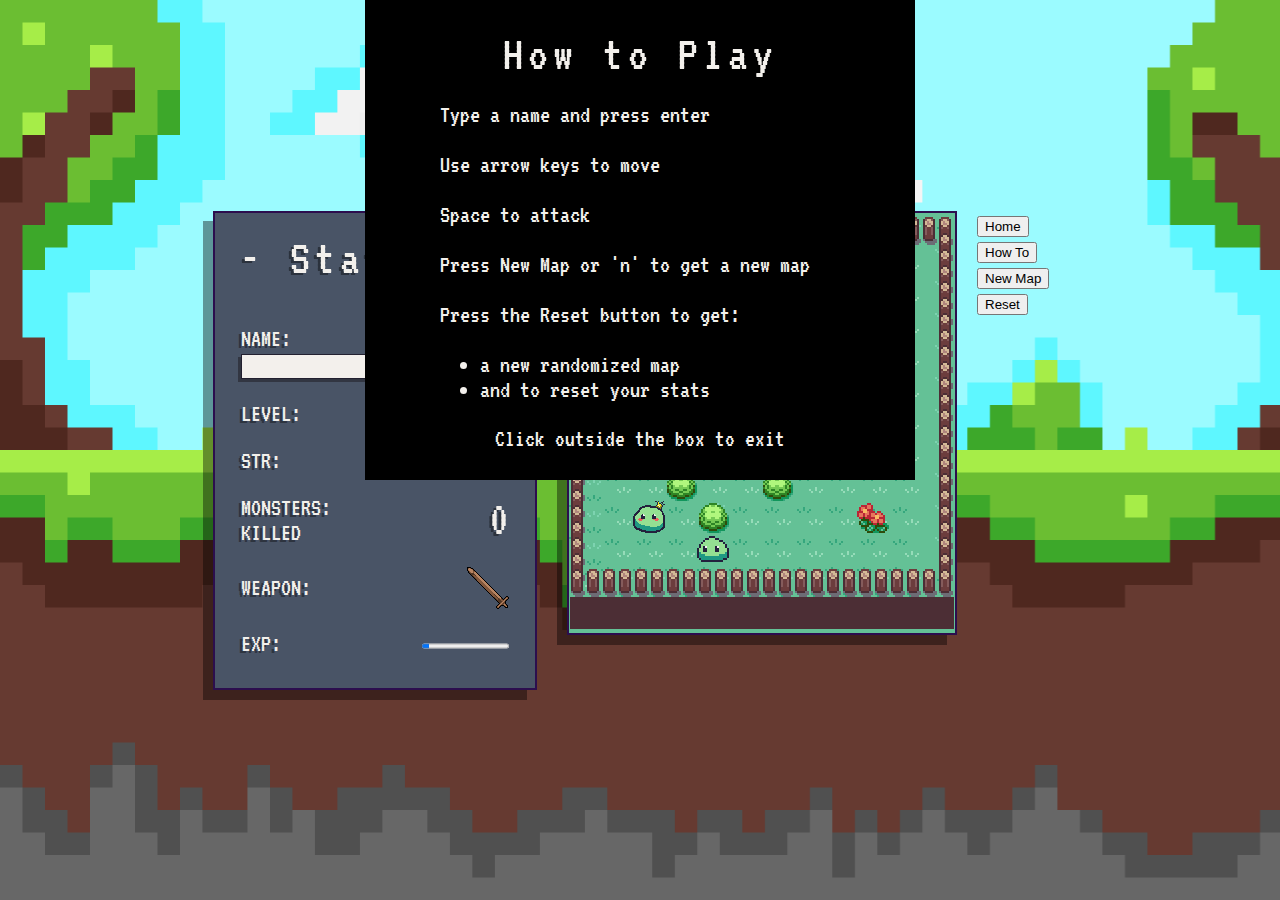
==== play.html @ 7b3207e8 "using js objects" ====
<!DOCTYPE html>
<html>

<head>
    <title>The ConQuest</title>
    <link rel="stylesheet" type="text/css" href="style_play.css">
    <link href="https://fonts.googleapis.com/css?family=VT323&display=swap" rel="stylesheet">
</head>

<body>
    <!-- AUDIO -->
    <audio id="bg-music" loop autoplay muted>
        <source src="sounds/29 Tyrant's Bounty.mp3" type="audio/mpeg">
    </audio>


    <!-- HOW TO PLAY -->
    <div id="how-to">
        <h1 class="center">How to Play</h1>

        <p>Type a name and press enter</p>
        <p>Use arrow keys to move</p>
        <p>Space to attack</p>
        <p>Press New Map or 'n' to get a new map</p>
        <p>Press the Reset button to get:
            <ul>
                <li>a new randomized map</li>
                <li>and to reset your stats</li>
            </ul>
        </p>
        <p style="font-size:18pt; text-align:center">Click outside the box to exit</p>

    </div>

    <div id="content">

        <!-- STATS TABLE-->
        <div id="stats">
            <h1>- Stats -</h1>
            <table>
                <!-- NAME -->
                <tr>
                    <th>
                        NAME: <span id="insert-name"></span>
                        <input id='name' maxlength="9">
                    </th>
                </tr>

                <tr>
                    <!-- LEVEL -->
                    <th>LEVEL: </th>
                    <td><span id="lvl">0</span></td>
                </tr>

                <!-- STR -->
                <tr>
                    <th>STR: </th>
                    <td><span id='str'>1</span></td>
                </tr>

                <!-- KILLED -->
                <tr>
                    <th>MONSTERS: <br>KILLED </th>
                    <td><span id='killed'>0</span></td>
                </tr>

                <!-- WEAPON -->
                <tr>
                    <th>WEAPON: </th>
                    <td><img id='sword' src='images/sword1.png'></td>
                </tr>

                <!-- EXP -->
                <tr>
                    <th>EXP: </th>
                    <th colspan="2"><progress id='exp' value="9" min="0" max="100"></progress></th>
                </tr>

            </table>

        </div>

        <!-- GAME BOX -->
        <div id="play-page">

            <!-- GRID -->
            <div id="grid-box">
                <!-- PLAY GRID -->
                <div id="grid">
                    <!-- Use JS to add grid -->
                </div>

                <!-- HEARTS ON GRID -->
                <div id="life">
                    <!-- USE JS To add HEARTS -->
                </div>
                <!-- HISTORY -->
                <div id="history">
                    <!-- USE JS to add History -->
                </div>
                <!-- END OF HISTORY -->
            </div>
            <!-- END OF GRID -->


        </div>

        <!-- BUTTONS -->
        <div id="menu">
            <div><a href="index.html"><button>Home</button></a></div>
            <div><button id='how-to-btn'>How To</button></div>
            <div><button id='new-map'>New Map</button></div>
            <div><button id='reset-btn'>Reset</button></div>
        </div>
        <!-- END OF BUTTONS -->
    </div>


    <!-- JAVASCRIPT -->
    <script src="main.js"></script>
</body>

</html>
---- style_play.css ----
* {
    font-weight: normal;

}

html {
    background: url(images/bg1.png), linear-gradient(#57D2F4, #04A287);
    background-repeat: repeat-x;
    background-position: left top;
    background-attachment: fixed;
    background-size: cover;
    height: 100%;

    color: #F3F0EC;
    overflow: hidden;
    font-family: 'VT323', monospace;
    font-size: 25px;
}

body {
    margin: auto;
    height: 100%;
    user-select: none;
}

#content {
    /* PERFECT CENTERS PLAY BOX */
    height: 100%;
    display: grid;
    column-gap: 10px;

    /* Build Grid Display*/
    grid-template-columns: 0fr 0fr 100px;

    justify-content: center;
    align-content: center;
}

.hide {
    display: none;
}

.center {
    text-align: center;
    line-height: 30px;
}

/* HOW TO BOX */
#how-to {
    background-color: black;
    /* Positioning */
    margin: auto;
    position: absolute;
    z-index: 2;
    /* Bring at the front */
    width: 400px;
    padding: 5px 75px;
    left: 0;
    right: 0;
}

/* ------  END OF HOW TO BOX*/

#grid-box {
    /* size of anything inside grid-box */
    line-height: 10px;
}

/* SHADOWS */
#play-page,
#stats {
    box-shadow: -10px 10px rgba(0, 0, 0, 0.4);
    border: 2px solid rgb(44, 14, 78);

}


/* GAME CONTAINER */
#play-page {
    margin-left: 20px;
    background-color: #64C196;
    /* define a width&height or it'll use the whole page & won't center*/
    width: 386px;
    height: 420px;
}

/* ------- END OF GAME CONTAINER*/

/* GRID-WALK */
#grid-box {
    background-color: #64C196;
    /* Used so hearts absolute is to grid-box */
    position: relative;
}

#grid div {
    /* border: 1px solid black; */
    width: 32px;
    height: 32px;
    /* display grid like a grid */
    float: left;
}

#grid div img {
    width: 32px;

    /* FIX TILE OVERLAY */
    background-color: #64C195;
}

#knight img {
    position: absolute;
    z-index: 1;
}

#nameplate {
    /* margin-top: 16px; */
    padding: 2px 5px;

    text-align: center;
    font-size: 11pt;
    background-color: rgba(34, 32, 48, 0.8);

    position: absolute;
    top: -40px;
    margin: 0 -100%;
    /* margin-left:-100%;
    margin-right: -100%; */
    overflow: visible;
}

#life {
    position: absolute;
    top: 35px;
    left: 16px;
    background-color: rgba(0, 0, 0, 0.3);
    border-radius: 5px;
    padding: 1px 2px;
}


/* ------- END OF GRID WALK*/

/* STATS BOX*/
div>h1 {
    /* Align -Stats- to center */
    position: relative;
    /* left: 40px; */
    letter-spacing: 5px;
}

#stats {
    /* Color & txt Shadow */
    background-color: #495466;
    text-shadow: -3px 2px rgba(0, 0, 0, 0.4);


    /* Stats Box Size */
    width: 270px;
    height: 475px;

    /* Container Settings */
    position: relative;
    padding: 0 25px;
    /* margin: 0 25px; */
    /* left: -380px;
    top: 0;
    
     */

    line-height: 25px;

}

input {
    /* background-color: #495466; */
    background-color: #F3F0EC;
    padding: 4px 0;
    box-shadow: -3px 3px #323642;
    border: 1px solid #222030;
}

progress {
    width: 100%;
    height: 10px;
    background-color: none;
    vertical-align: middle;
}

table {
    border-collapse: separate;
    border-spacing: 0 20px;
}

table#tableName {
    border-collapse: separate;
    border-spacing: 0 10px;
}

th {
    text-align: left;
}

td {
    text-align: right;
    width: 100%;
    font-size: 50px;
    vertical-align: middle;
}

progress {
    width: 100%;
    height: 10px;
    background-color: none;
    vertical-align: middle;
}

/* table,
tr,
td {
    border: 1px solid black;
} */

/* --------------- END OF STATS*/

/* HISTORY */
#history {
    background-color: #4C2E35;
    height: 32px;
    width: 383.5px;
    /* Hide scroll bars */
    overflow: hidden;
    /* Displays all in one line */
    display: flex;
    /* 1 2 3 ==> 3 2 1 */
    flex-direction: row-reverse;
    /* Determines where new img appear (rtl = new img appear on most left */
    direction: rtl;
    margin-left: 1px;
}

#history img {
    width: 32px;
}

/*------------ END OF HISTORY*/


/* BUTTION MENU */
#menu {
    margin: 0;
    /* background-color: darkgray; */
    display: block;
    height: 50px;
    justify-content: center;
    align-items: center;
}

#menu>div {
    margin: 0 10px;
}

/* ----- END OF BTN MENU */
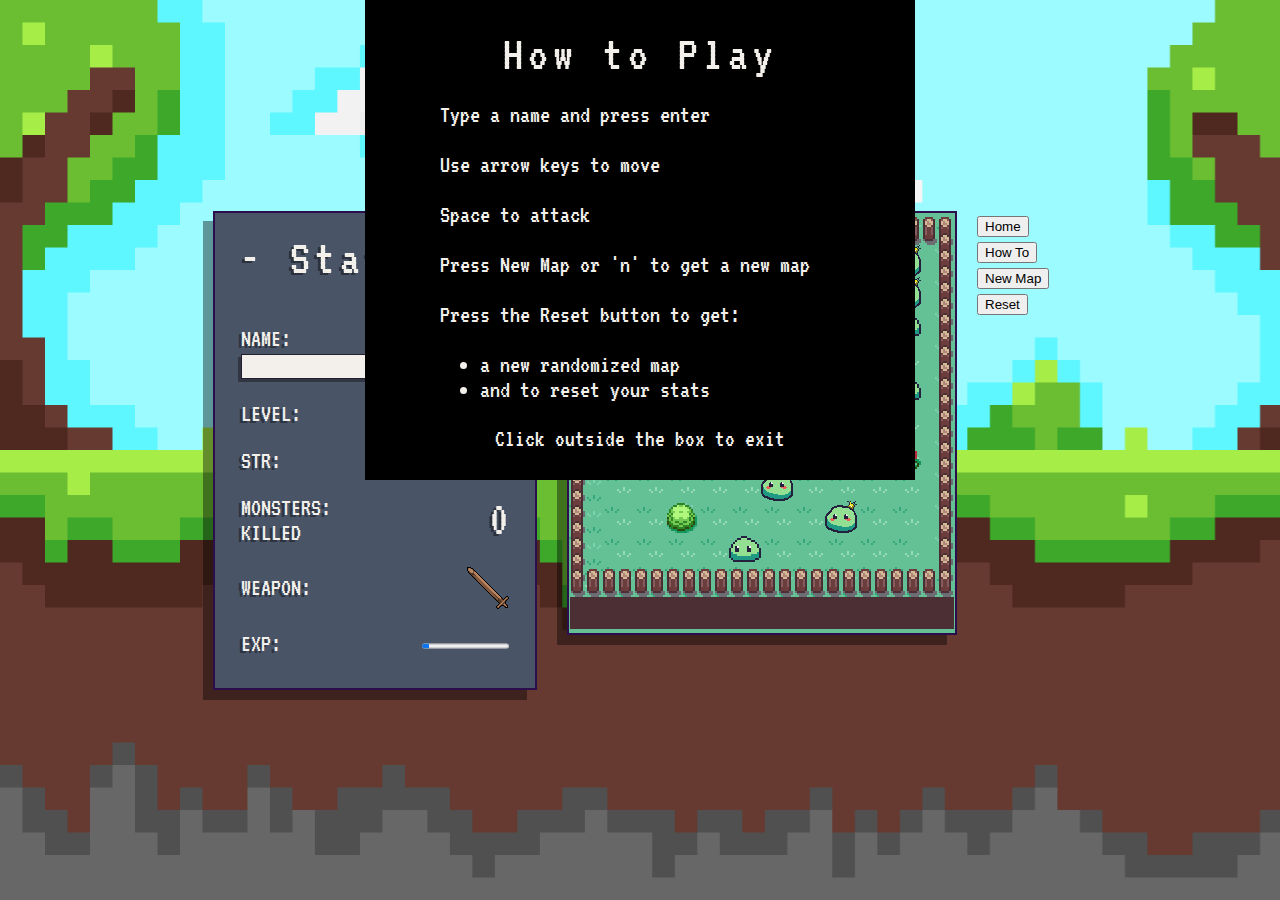
==== commit 59e6d2f2: "working on nametag" ====
--- a/play.html
+++ b/play.html
@@ -42,7 +42,7 @@
                 <tr>
                     <th>
                         NAME: <span id="insert-name"></span>
-                        <input id='name' maxlength="9">
+                        <input id='name' maxlength="15">
                     </th>
                 </tr>
 
--- a/style_play.css
+++ b/style_play.css
@@ -121,8 +121,8 @@
     font-size: 11pt;
     background-color: rgba(34, 32, 48, 0.8);
 
-    position: absolute;
-    top: -40px;
+    position: relative;
+    top: -50px;
     margin: 0 -100%;
     /* margin-left:-100%;
     margin-right: -100%; */
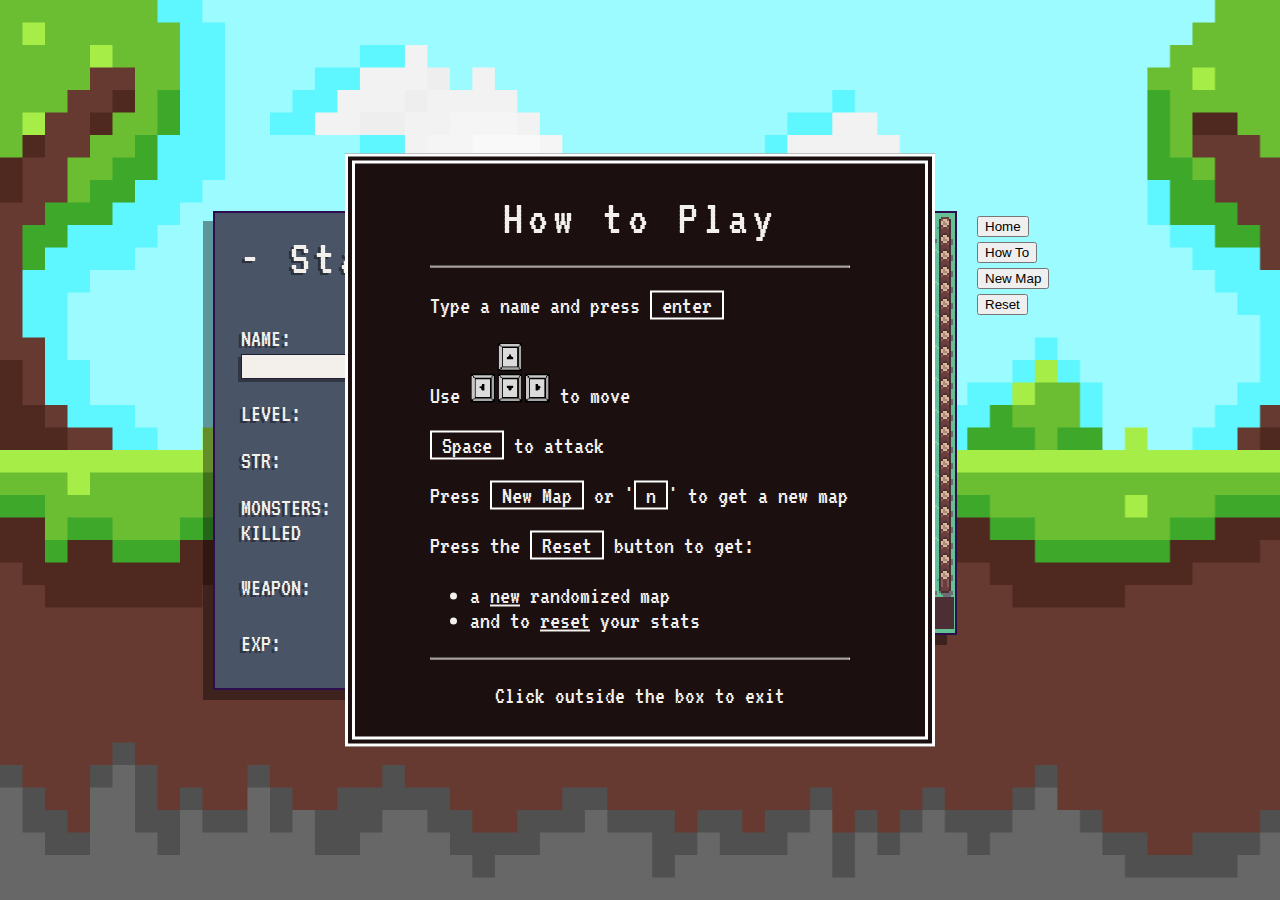
==== commit 9ca9a0fc: "major slime interaction fix" ====
--- a/play.html
+++ b/play.html
@@ -17,17 +17,18 @@
     <!-- HOW TO PLAY -->
     <div id="how-to">
         <h1 class="center">How to Play</h1>
-
-        <p>Type a name and press enter</p>
-        <p>Use arrow keys to move</p>
-        <p>Space to attack</p>
-        <p>Press New Map or 'n' to get a new map</p>
-        <p>Press the Reset button to get:
+        <hr>
+        <p>Type a name and press <span class='key'>enter</class></p>
+        <p>Use <img width='80px' src="images/sheets/arrows.png"> to move</p>
+        <p><span class="key">Space</span> to attack</p>
+        <p>Press <span class="key">New Map</span> or '<span class="key">n</span>' to get a new map</p>
+        <p>Press the <span class="key">Reset</span> button to get:
             <ul>
-                <li>a new randomized map</li>
-                <li>and to reset your stats</li>
+                <li>a <u>new</u> randomized map</li>
+                <li>and to <u>reset</u> your stats</li>
             </ul>
         </p>
+        <hr>
         <p style="font-size:18pt; text-align:center">Click outside the box to exit</p>
 
     </div>
@@ -42,7 +43,7 @@
                 <tr>
                     <th>
                         NAME: <span id="insert-name"></span>
-                        <input id='name' maxlength="15">
+                        <input id='name' maxlength="9">
                     </th>
                 </tr>
 
@@ -73,7 +74,7 @@
                 <!-- EXP -->
                 <tr>
                     <th>EXP: </th>
-                    <th colspan="2"><progress id='exp' value="9" min="0" max="100"></progress></th>
+                    <th colspan="2"><progress id='exp' value="9" min="0" max="10"></progress></th>
                 </tr>
 
             </table>
--- a/style_play.css
+++ b/style_play.css
@@ -47,16 +47,24 @@
 
 /* HOW TO BOX */
 #how-to {
-    background-color: black;
+    background-color: #1b0f0f;
+    border: 10px double white;
     /* Positioning */
     margin: auto;
     position: absolute;
     z-index: 2;
     /* Bring at the front */
-    width: 400px;
+    width: 420px;
     padding: 5px 75px;
-    left: 0;
-    right: 0;
+    justify-content: center;
+    align-items: center;
+    top: 50%;
+    left: 50%;
+    transform: translate(-50%, -50%);
+}
+.key {
+    border: 2px solid white;
+    padding: 0 10px;
 }
 
 /* ------  END OF HOW TO BOX*/
@@ -117,18 +125,17 @@
     /* margin-top: 16px; */
     padding: 2px 5px;
 
-    text-align: center;
     font-size: 11pt;
     background-color: rgba(34, 32, 48, 0.8);
 
     position: relative;
-    top: -50px;
+    bottom: 50%;
+    right: 50%;
     margin: 0 -100%;
-    /* margin-left:-100%;
-    margin-right: -100%; */
-    overflow: visible;
-}
-
+}
+#grid div {
+    text-align: center;
+}
 #life {
     position: absolute;
     top: 35px;
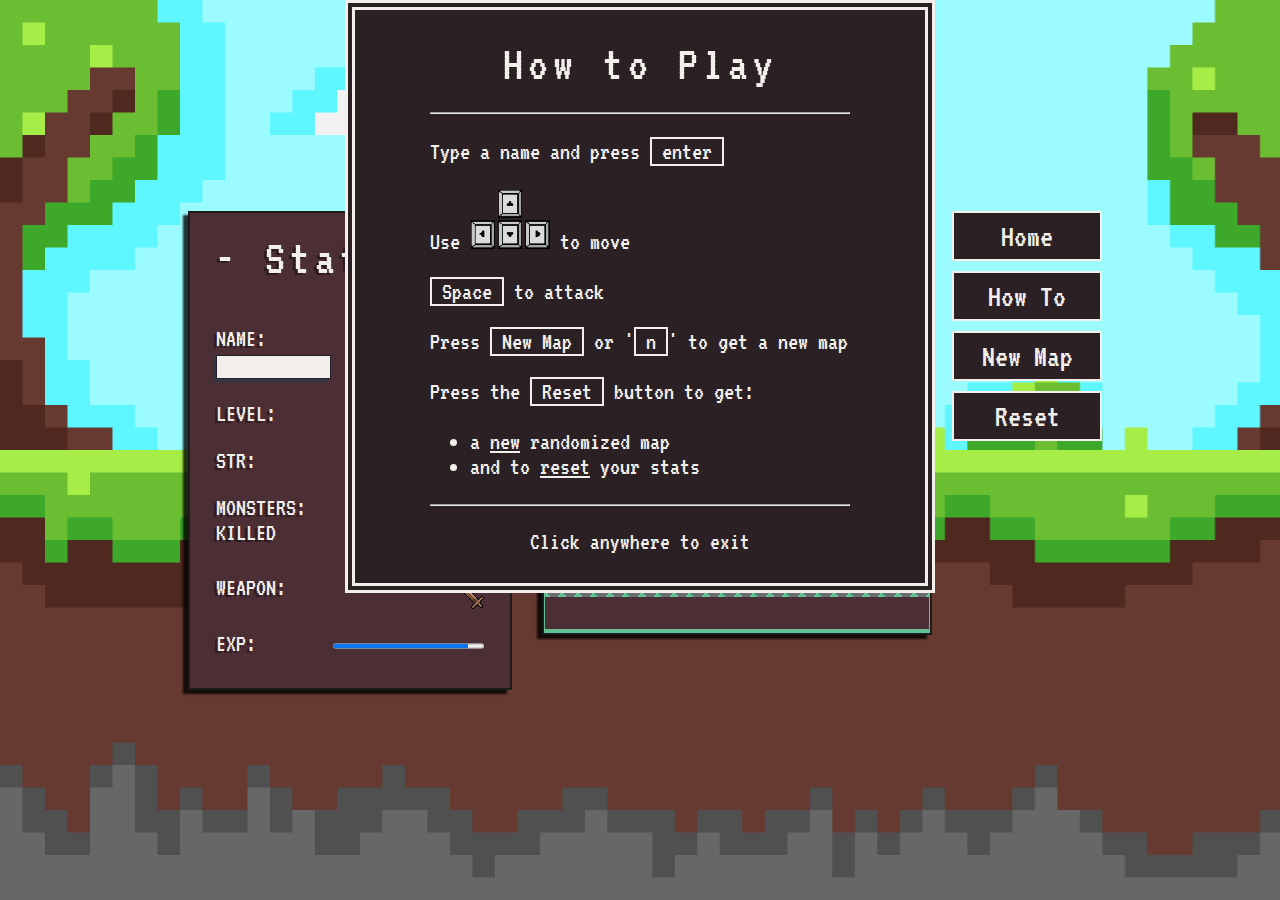
==== commit c773a55e: "styling buttons/adding audio!!!!" ====
--- a/play.html
+++ b/play.html
@@ -8,32 +8,26 @@
 </head>
 
 <body>
-    <!-- AUDIO -->
-    <audio id="bg-music" loop autoplay muted>
-        <source src="sounds/29 Tyrant's Bounty.mp3" type="audio/mpeg">
-    </audio>
+    <div id="content">
+        <!-- HOW TO PLAY -->
+        <div class="pop-up" id="how-to">
+            <h1 class="center">How to Play</h1>
+            <hr>
+            <p>Type a name and press <span class='key'>enter</class>
+            </p>
+            <p>Use <img width='80px' src="images/sheets/arrows.png"> to move</p>
+            <p><span class="key">Space</span> to attack</p>
+            <p>Press <span class="key">New Map</span> or '<span class="key">n</span>' to get a new map</p>
+            <p>Press the <span class="key">Reset</span> button to get:
+                <ul>
+                    <li>a <u>new</u> randomized map</li>
+                    <li>and to <u>reset</u> your stats</li>
+                </ul>
+            </p>
+            <hr>
+            <p style="font-size:18pt; text-align:center">Click anywhere to exit</p>
+        </div>
 
-
-    <!-- HOW TO PLAY -->
-    <div id="how-to">
-        <h1 class="center">How to Play</h1>
-        <hr>
-        <p>Type a name and press <span class='key'>enter</class></p>
-        <p>Use <img width='80px' src="images/sheets/arrows.png"> to move</p>
-        <p><span class="key">Space</span> to attack</p>
-        <p>Press <span class="key">New Map</span> or '<span class="key">n</span>' to get a new map</p>
-        <p>Press the <span class="key">Reset</span> button to get:
-            <ul>
-                <li>a <u>new</u> randomized map</li>
-                <li>and to <u>reset</u> your stats</li>
-            </ul>
-        </p>
-        <hr>
-        <p style="font-size:18pt; text-align:center">Click outside the box to exit</p>
-
-    </div>
-
-    <div id="content">
 
         <!-- STATS TABLE-->
         <div id="stats">
@@ -116,6 +110,17 @@
         <!-- END OF BUTTONS -->
     </div>
 
+    <!-- AUDIO -->
+    <!-- BG AUDIO -->
+    <audio id="bg-music" loop autoplay src="sounds/29 Tyrant's Bounty.ogg"></audio>
+
+    <!-- SOUND EFFECTS -->
+    <audio id="grass" src="sounds/grass_short.mp3"></audio>
+    <audio id="hover" src="sounds/hover.mp3"></audio>
+    <audio id="item_get" src="sounds/item_get.mp3"></audio>
+    <audio id="levelup" src="sounds/levelup.wav"></audio>
+    <audio id="hit" src="sounds/hit.wav"></audio>
+
 
     <!-- JAVASCRIPT -->
     <script src="main.js"></script>
--- a/style_play.css
+++ b/style_play.css
@@ -1,6 +1,6 @@
 * {
     font-weight: normal;
-
+    font-family: 'VT323', monospace;
 }
 
 html {
@@ -13,7 +13,6 @@
 
     color: #F3F0EC;
     overflow: hidden;
-    font-family: 'VT323', monospace;
     font-size: 25px;
 }
 
@@ -23,67 +22,76 @@
     user-select: none;
 }
 
+/* GRID CONTAINER */
 #content {
-    /* PERFECT CENTERS PLAY BOX */
+    /* PERFECT CENTER*/
     height: 100%;
     display: grid;
     column-gap: 10px;
 
     /* Build Grid Display*/
-    grid-template-columns: 0fr 0fr 100px;
+    /* Grid widths */
+    grid-template-columns: 0fr 0fr 150px;
 
     justify-content: center;
     align-content: center;
 }
 
-.hide {
-    display: none;
-}
-
-.center {
-    text-align: center;
-    line-height: 30px;
-}
+
 
 /* HOW TO BOX */
-#how-to {
-    background-color: #1b0f0f;
-    border: 10px double white;
+.pop-up {
+    position: absolute;
+    background-color: #2B2024;
+    border: 10px double #F3F0EC;
     /* Positioning */
-    margin: auto;
+    margin: 0 auto;
     position: absolute;
+    left: -100%;
+    right: -100%;
     z-index: 2;
-    /* Bring at the front */
+
     width: 420px;
     padding: 5px 75px;
     justify-content: center;
     align-items: center;
-    top: 50%;
+    /* top: 50%;
     left: 50%;
-    transform: translate(-50%, -50%);
-}
+    transform: translate(-50%, -50%); */
+
+    animation-name: pop;
+    animation-duration:  0.8s;
+    animation-timing-function: ease;
+    animation-fill-mode: forwards;
+}
+
+@keyframes pop {
+    from {transform: scale(0,0)}
+    to {transform: scale(1,1)}
+}
+
 .key {
-    border: 2px solid white;
+    border: 2px solid #F3F0EC;
     padding: 0 10px;
 }
 
-/* ------  END OF HOW TO BOX*/
-
+/* ------------------  END OF HOW TO BOX*/
+
+
+
+/* BOX SHADOWS */
+#play-page,
+#stats {
+    box-shadow: -5px 4px 2px rgba(0, 0, 0, 0.8);
+    border: 2px solid rgb(29, 28, 28);
+}
+
+/*  GAME CONTAINER  */
 #grid-box {
     /* size of anything inside grid-box */
     line-height: 10px;
 }
 
-/* SHADOWS */
-#play-page,
-#stats {
-    box-shadow: -10px 10px rgba(0, 0, 0, 0.4);
-    border: 2px solid rgb(44, 14, 78);
-
-}
-
-
-/* GAME CONTAINER */
 #play-page {
     margin-left: 20px;
     background-color: #64C196;
@@ -133,9 +141,11 @@
     right: 50%;
     margin: 0 -100%;
 }
+
 #grid div {
     text-align: center;
 }
+
 #life {
     position: absolute;
     top: 35px;
@@ -145,7 +155,6 @@
     padding: 1px 2px;
 }
 
-
 /* ------- END OF GRID WALK*/
 
 /* STATS BOX*/
@@ -158,9 +167,8 @@
 
 #stats {
     /* Color & txt Shadow */
-    background-color: #495466;
+    background-color: #4C2E35;
     text-shadow: -3px 2px rgba(0, 0, 0, 0.4);
-
 
     /* Stats Box Size */
     width: 270px;
@@ -177,10 +185,12 @@
 
     line-height: 25px;
 
-}
+   
+}
+
 
 input {
-    /* background-color: #495466; */
+    /* background-color: #4C2E35; */
     background-color: #F3F0EC;
     padding: 4px 0;
     box-shadow: -3px 3px #323642;
@@ -207,6 +217,15 @@
 th {
     text-align: left;
 }
+tr {
+    /* TRANSITION ANIMATION */
+    transition-property: all;
+    transition-duration: 0.3s;
+    transition-timing-function: ease;
+}
+tr:hover {
+    transform: scale(1.1, 1.1);
+}
 
 td {
     text-align: right;
@@ -221,12 +240,6 @@
     background-color: none;
     vertical-align: middle;
 }
-
-/* table,
-tr,
-td {
-    border: 1px solid black;
-} */
 
 /* --------------- END OF STATS*/
 
@@ -256,9 +269,7 @@
 /* BUTTION MENU */
 #menu {
     margin: 0;
-    /* background-color: darkgray; */
     display: block;
-    height: 50px;
     justify-content: center;
     align-items: center;
 }
@@ -267,4 +278,44 @@
     margin: 0 10px;
 }
 
-/* ----- END OF BTN MENU */+button {
+    /* SIZING */
+    padding: 7px 10px;
+    margin-bottom: 10px;
+    width: 150px;
+
+    font-size: 24pt;
+    color: #F3F0EC;
+    background-color: #2B2024;
+    border: 2px solid #F3F0EC;
+
+    /* TRANSITION ANIMATION */
+    transition-property: all;
+    transition-duration: 0.3s;
+    transition-timing-function: ease;
+}
+
+button:hover {
+    transform: scale(1.2, 1.2);
+
+    cursor: pointer;
+
+    color: #2B2024;
+    background-color: #F3F0EC;
+    border: 2px solid #2B2024;
+}
+
+/* ------------- END OF BTN MENU */
+
+
+/* GLOBAL CLASSES */
+.hide {
+    display: none;
+}
+
+.center {
+    text-align: center;
+    line-height: 30px;
+}
+
+/* ------------------- END OF CLASSES */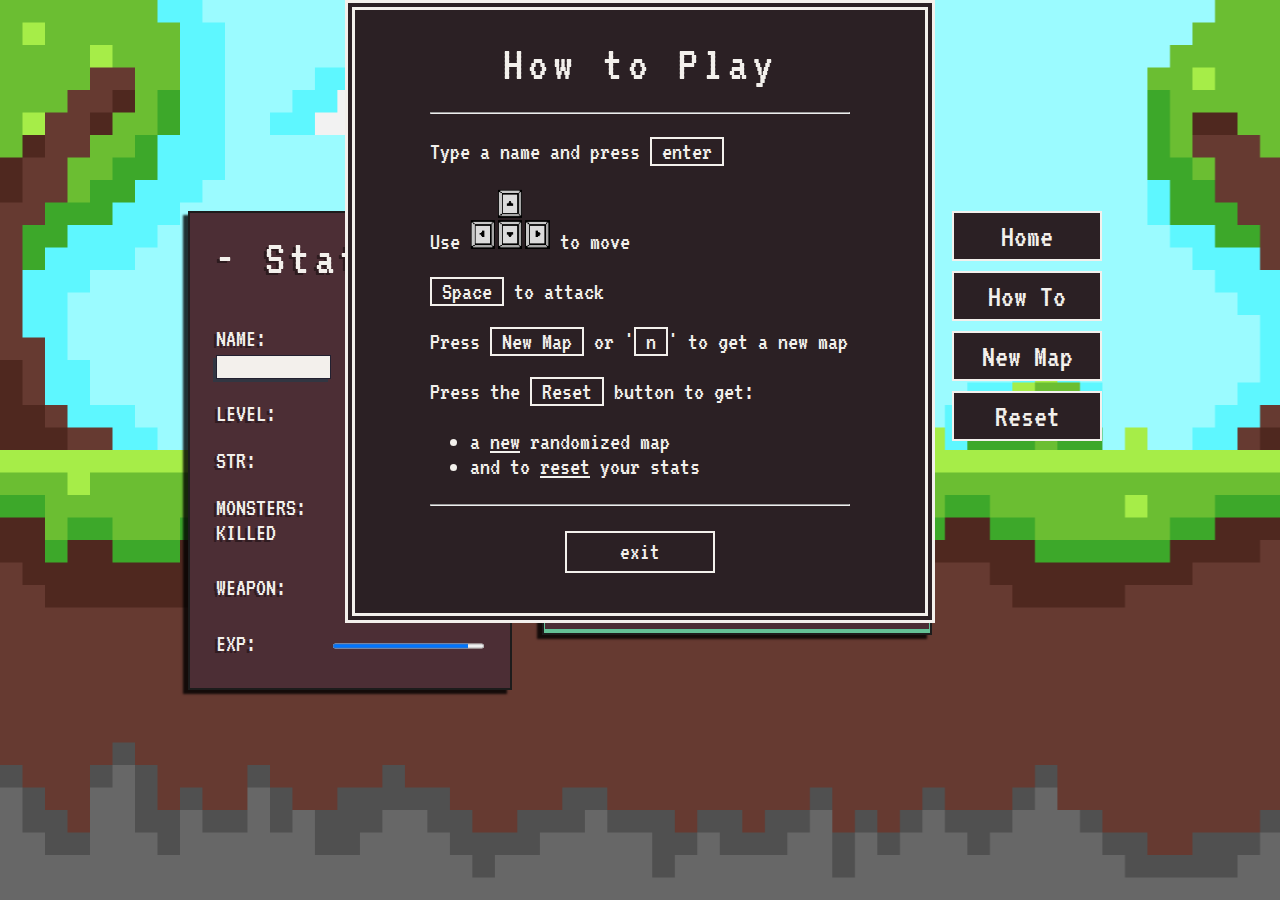
==== commit d1e41153: "YESSS FICED SWORDS ATK CHANGE" ====
--- a/play.html
+++ b/play.html
@@ -8,9 +8,18 @@
 </head>
 
 <body>
+    <!-- <div id="endgame">
+        <h1>You lost your life.</h1>
+        <p>play again?</p>
+        <a href="/play.html"><button onmouseenter='athover()'>Yes</button></a><a href="/index.html"><button onmouseenter='athover()'>Bai!</button></a>
+    </div> -->
+
+
+
+
     <div id="content">
         <!-- HOW TO PLAY -->
-        <div class="pop-up" id="how-to">
+        <div id="how-to" class="pop-up" >
             <h1 class="center">How to Play</h1>
             <hr>
             <p>Type a name and press <span class='key'>enter</class>
@@ -25,48 +34,56 @@
                 </ul>
             </p>
             <hr>
-            <p style="font-size:18pt; text-align:center">Click anywhere to exit</p>
+            <p class="center"><button style="font-size:18pt;" id='exit' onclick="hideBox()" onmouseenter="athover()">exit</button></p>
         </div>
 
+        <!-- RESET -->
+        <div class="pop-up hide" id='reset'>
+            <h1>Are you sure?</h1>
+            <p>Pressing <span class="key">Yes</span> will reset your progress.</p>
+
+            <a href="/play.html"><button>Yes</button></a><button onclick="hideBox()">No</button>
+            
+        </div>
 
         <!-- STATS TABLE-->
         <div id="stats">
             <h1>- Stats -</h1>
             <table>
                 <!-- NAME -->
-                <tr>
+                <tr onmouseenter="athover()">
                     <th>
                         NAME: <span id="insert-name"></span>
                         <input id='name' maxlength="9">
                     </th>
                 </tr>
 
-                <tr>
+                <tr onmouseenter="athover()">
                     <!-- LEVEL -->
                     <th>LEVEL: </th>
                     <td><span id="lvl">0</span></td>
                 </tr>
 
                 <!-- STR -->
-                <tr>
+                <tr onmouseenter="athover()">
                     <th>STR: </th>
                     <td><span id='str'>1</span></td>
                 </tr>
 
                 <!-- KILLED -->
-                <tr>
+                <tr onmouseenter="athover()">
                     <th>MONSTERS: <br>KILLED </th>
                     <td><span id='killed'>0</span></td>
                 </tr>
 
                 <!-- WEAPON -->
-                <tr>
+                <tr onmouseenter="athover()">
                     <th>WEAPON: </th>
                     <td><img id='sword' src='images/sword1.png'></td>
                 </tr>
 
                 <!-- EXP -->
-                <tr>
+                <tr onmouseenter="athover()">
                     <th>EXP: </th>
                     <th colspan="2"><progress id='exp' value="9" min="0" max="10"></progress></th>
                 </tr>
@@ -102,10 +119,10 @@
 
         <!-- BUTTONS -->
         <div id="menu">
-            <div><a href="index.html"><button>Home</button></a></div>
-            <div><button id='how-to-btn'>How To</button></div>
-            <div><button id='new-map'>New Map</button></div>
-            <div><button id='reset-btn'>Reset</button></div>
+            <div><a href="index.html"><button onmouseenter="athover()" >Home</button></a></div>
+            <div><button id='how-to-btn' onmouseenter="athover()" onclick="atclick()">How To</button></div>
+            <div><button id='new-map' onmouseenter="athover()" onclick="atclick()">New Map</button></div>
+            <div><button id='reset-btn' onmouseenter="athover()" onclick="showReset()">Reset</button></div>
         </div>
         <!-- END OF BUTTONS -->
     </div>
@@ -113,13 +130,14 @@
     <!-- AUDIO -->
     <!-- BG AUDIO -->
     <audio id="bg-music" loop autoplay src="sounds/29 Tyrant's Bounty.ogg"></audio>
-
     <!-- SOUND EFFECTS -->
     <audio id="grass" src="sounds/grass_short.mp3"></audio>
-    <audio id="hover" src="sounds/hover.mp3"></audio>
+    <audio id="athover" src="sounds/hover.mp3"></audio>
+    <audio id="atclick" src="sounds/onclick.wav"></audio>
     <audio id="item_get" src="sounds/item_get.mp3"></audio>
     <audio id="levelup" src="sounds/levelup.wav"></audio>
     <audio id="hit" src="sounds/hit.wav"></audio>
+    <audio id="gameover" src="sounds/gameover.wav"></audio>
 
 
     <!-- JAVASCRIPT -->
--- a/style_play.css
+++ b/style_play.css
@@ -304,9 +304,26 @@
     background-color: #F3F0EC;
     border: 2px solid #2B2024;
 }
+#exit {
+    /* TRANSITION ANIMATION */
+    transition-property: all;
+    transition-duration: 0.3s;
+    transition-timing-function: ease;
+}
+#exit:hover {
+    transform: scale(1.2, 1.2);
+
+    cursor: pointer
+}
 
 /* ------------- END OF BTN MENU */
-
+/* RESET */
+#reset {
+    text-align: center;
+}
+#reset button {
+    margin: 10px 30px;
+}
 
 /* GLOBAL CLASSES */
 .hide {
@@ -317,5 +334,25 @@
     text-align: center;
     line-height: 30px;
 }
-
-/* ------------------- END OF CLASSES */+/* ------------------- END OF CLASSES */
+
+#endgame {
+    position: fixed;
+    /* Very front */
+    z-index: 3; 
+    width: 100%;
+    height:100%;
+
+    background-color: #2B2025;
+    text-align: center;
+    vertical-align: middle;
+
+    animation-name: pop;
+    animation-duration:  0.8s;
+    animation-timing-function: ease;
+    animation-fill-mode: forwards;
+
+}
+#endgame button {
+    margin: 10px 30px;
+}